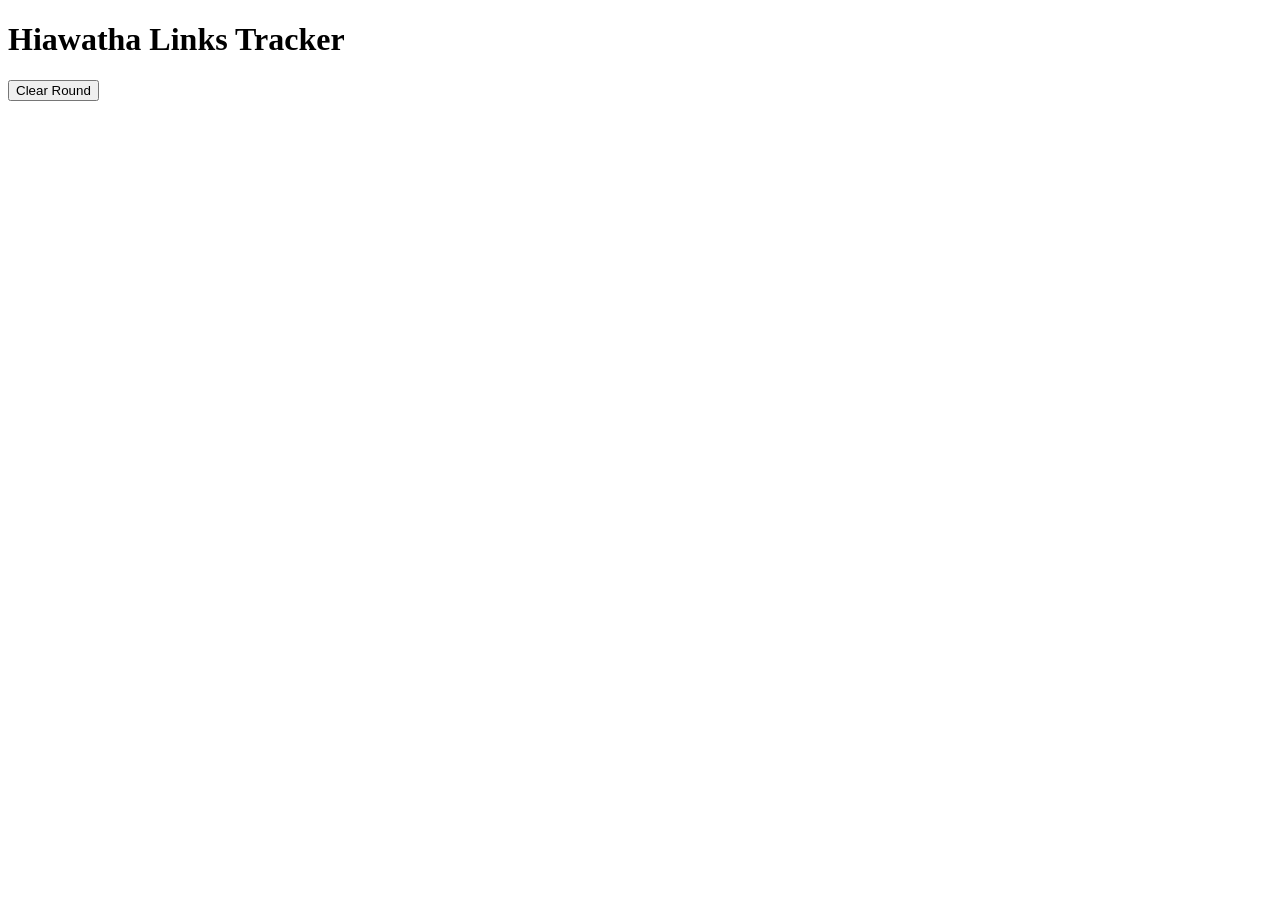
==== index.html @ b9799576 "Rename gemini-code-1778669986330.html to index.html" ====
<!DOCTYPE html>
<html lang="en">
<head>
    <meta charset="UTF-8">
    <meta name="viewport" content="width=device-width, initial-scale=1.0">
    <title>Hiawatha Links Tracker</title>
    <link rel="stylesheet" href="style.css">
</head>
<body>
    <header>
        <h1>Hiawatha Links Tracker</h1>
        <button id="reset-btn">Clear Round</button>
    </header>

    <main id="course-container">
        <!-- Holes 1-18 will be injected here via JavaScript -->
    </main>

    <script src="script.js"></script>
</body>
</html>
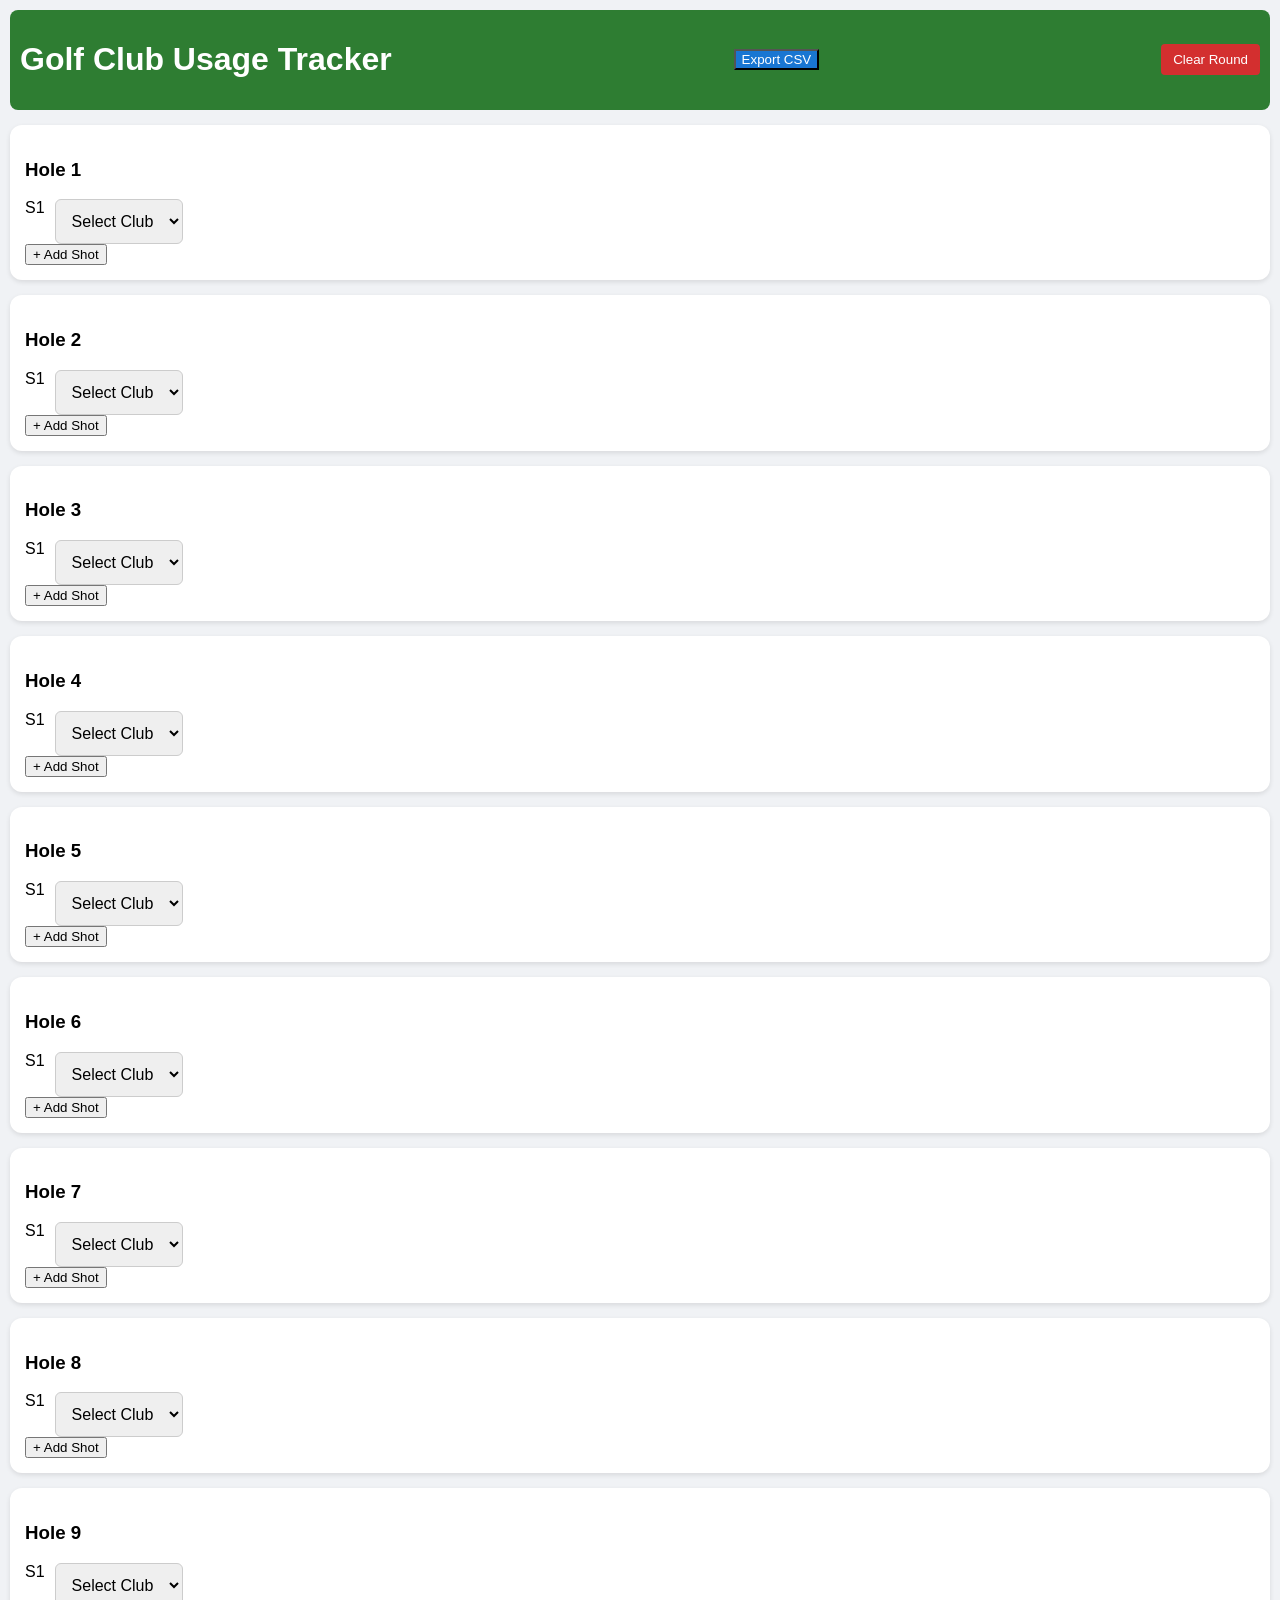
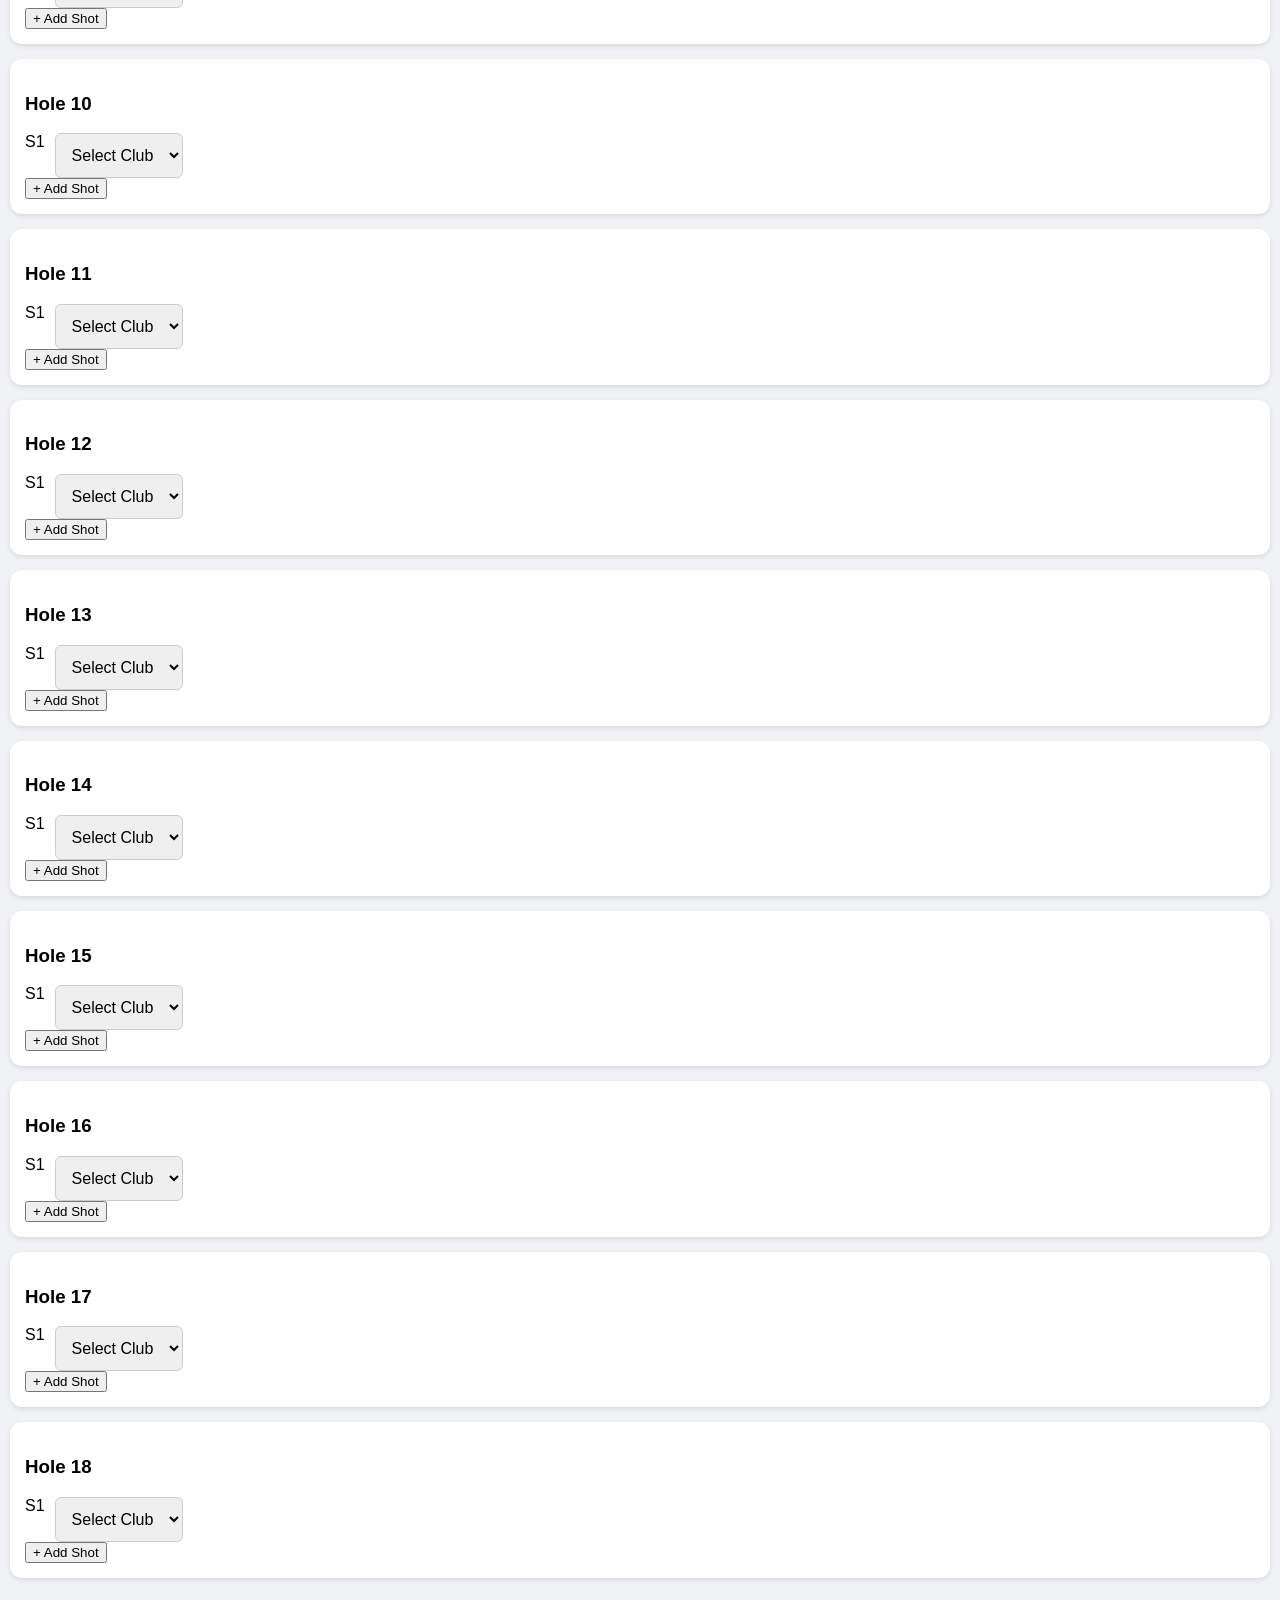
==== commit 72786671: "Update index.html" ====
--- a/index.html
+++ b/index.html
@@ -8,7 +8,8 @@
 </head>
 <body>
     <header>
-        <h1>Hiawatha Links Tracker</h1>
+        <h1>Golf Club Usage Tracker</h1>
+        <button id="export-btn" style="background: #1976d2; color: white;">Export CSV</button>
         <button id="reset-btn">Clear Round</button>
     </header>
 
--- a/style.css
+++ b/style.css
@@ -0,0 +1,50 @@
+:root {
+    --primary-green: #2e7d32;
+    --sand-bunker: #f5f5dc;
+}
+
+body {
+    font-family: -apple-system, BlinkMacSystemFont, "Segoe UI", Roboto, sans-serif;
+    background-color: #f0f2f5;
+    margin: 0;
+    padding: 10px;
+}
+
+header {
+    display: flex;
+    justify-content: space-between;
+    align-items: center;
+    padding: 10px;
+    background: var(--primary-green);
+    color: white;
+    border-radius: 8px;
+}
+
+.hole-card {
+    background: white;
+    margin: 15px 0;
+    padding: 15px;
+    border-radius: 12px;
+    box-shadow: 0 2px 5px rgba(0,0,0,0.1);
+}
+
+.shot-row {
+    display: flex;
+    gap: 10px;
+    margin-top: 10px;
+}
+
+select, input {
+    padding: 12px;
+    border-radius: 6px;
+    border: 1px solid #ccc;
+    font-size: 16px; /* Prevents auto-zoom on iOS */
+}
+
+button#reset-btn {
+    background: #d32f2f;
+    color: white;
+    border: none;
+    padding: 8px 12px;
+    border-radius: 4px;
+}
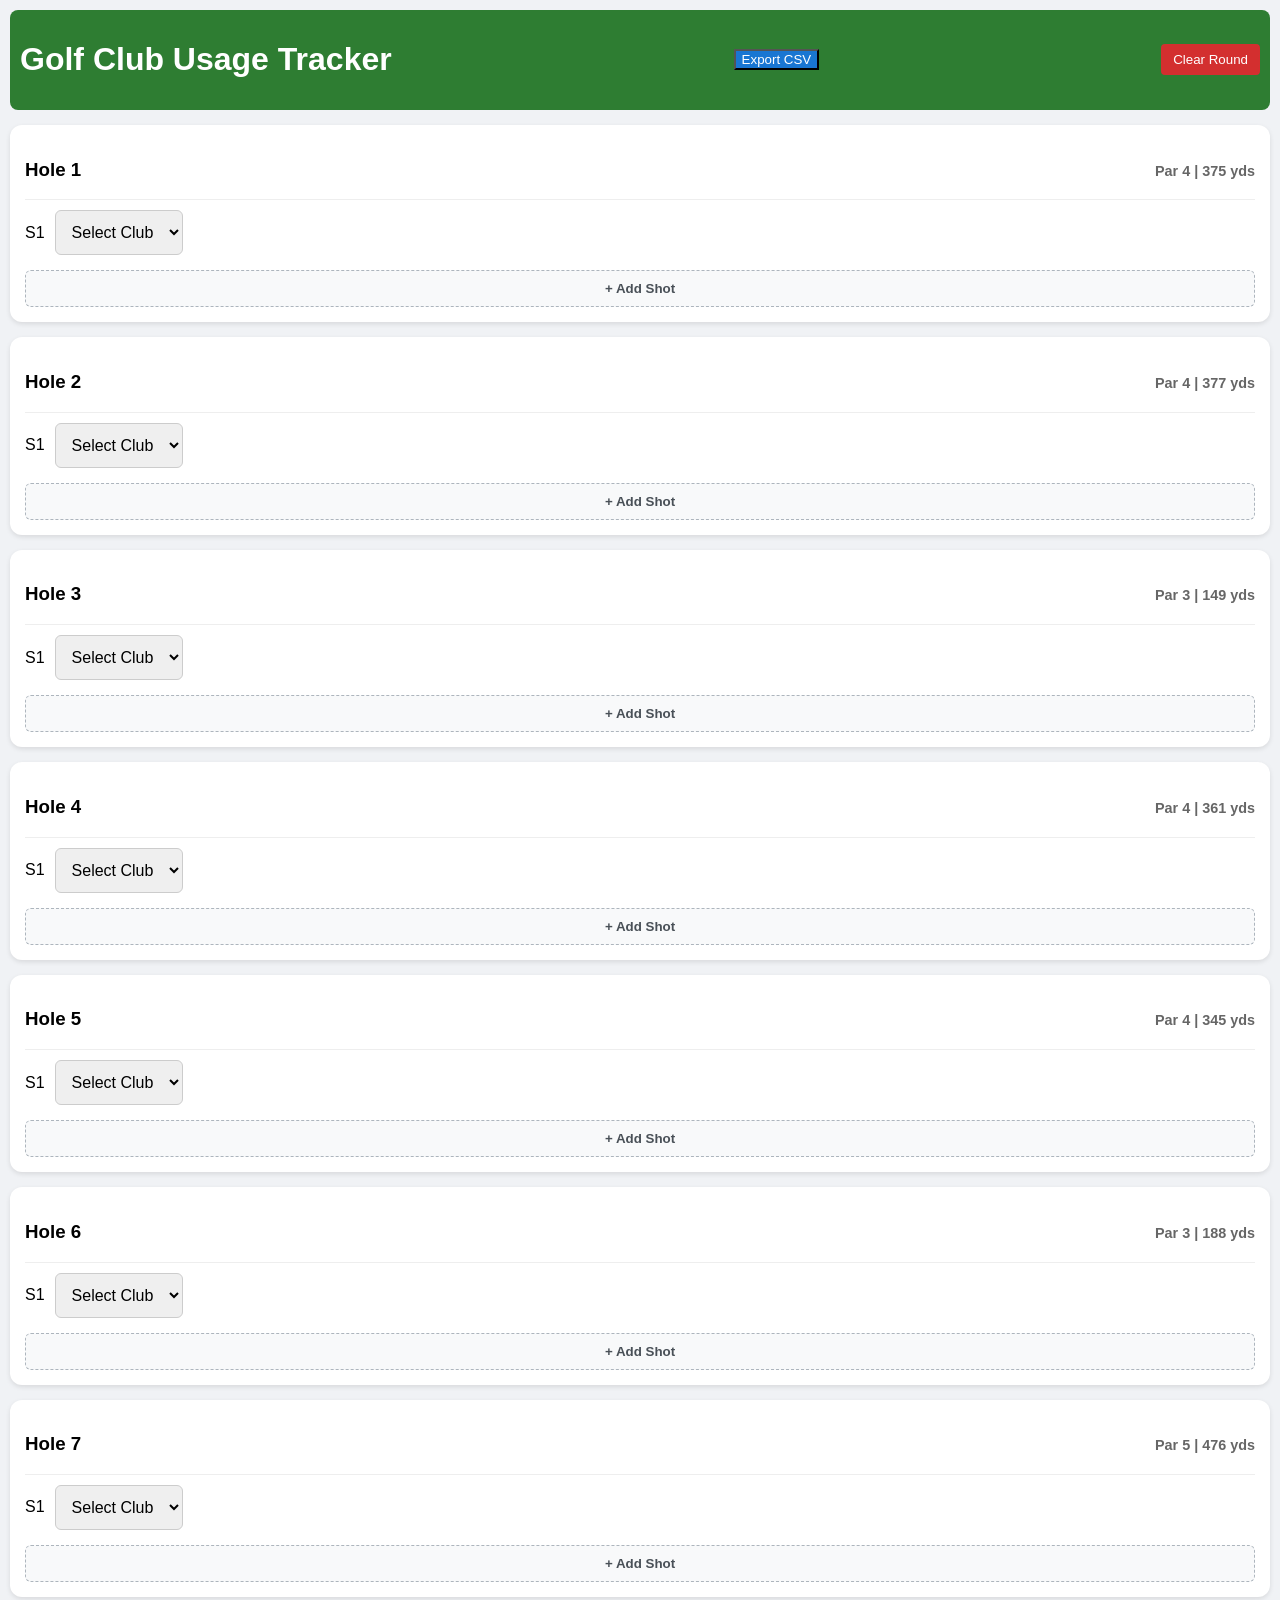
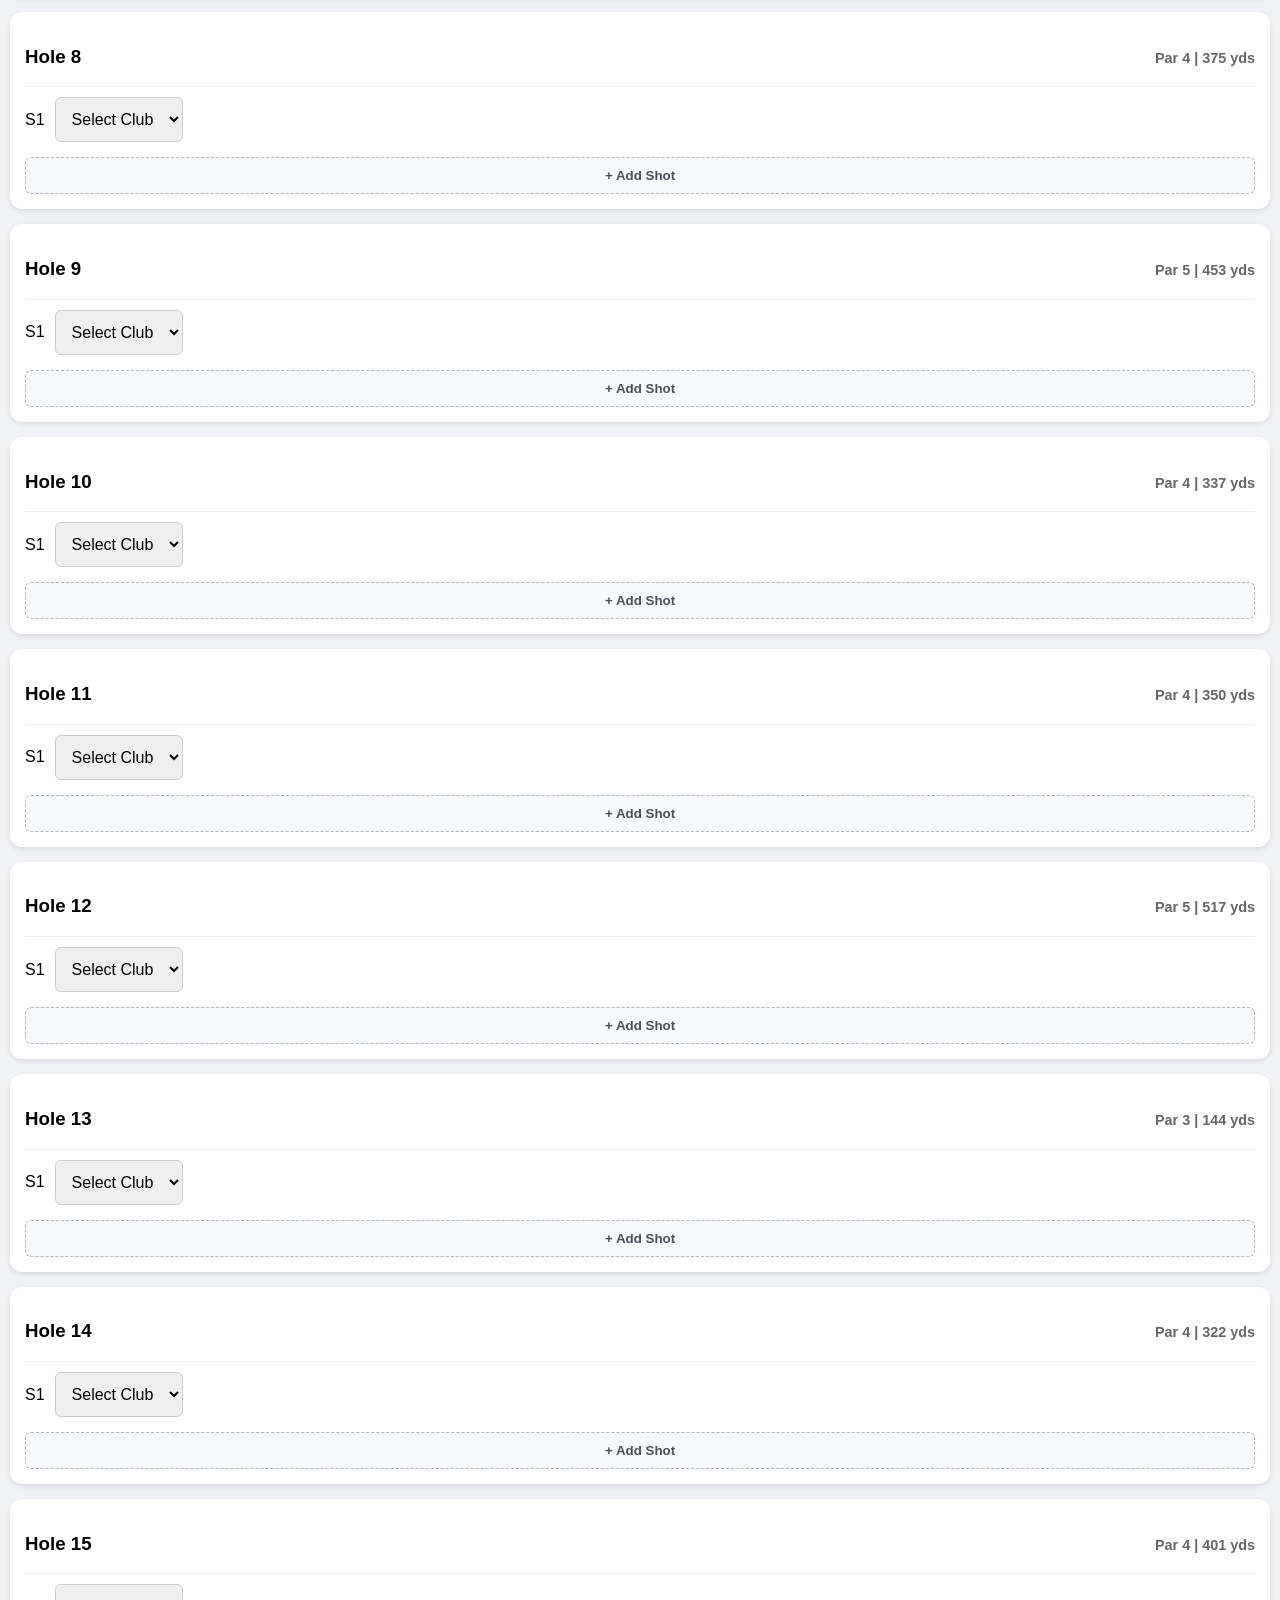
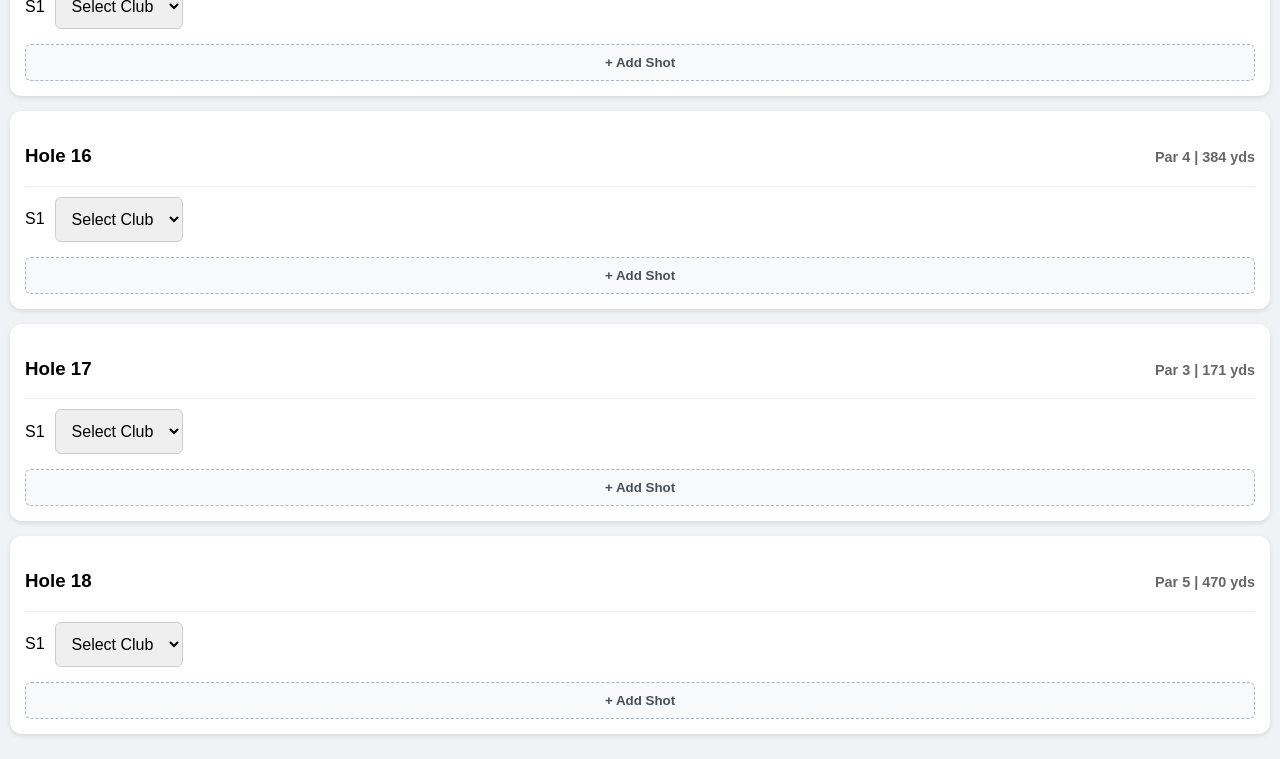
==== commit 06365d85: "Update index.html" ====
--- a/index.html
+++ b/index.html
@@ -14,6 +14,15 @@
     </header>
 
     <main id="course-container">
+        <section id="course-config">
+    <label for="tee-selector">Playing From:</label>
+    <select id="tee-selector">
+        <option value="blue">Blue (Back)</option>
+        <option value="white" selected>White (Middle)</option>
+        <option value="green">Green (Forward)</option>
+        <option value="gold">Gold (Championship)</option>
+    </select>
+</section>
         <!-- Holes 1-18 will be injected here via JavaScript -->
     </main>
 
--- a/style.css
+++ b/style.css
@@ -28,10 +28,30 @@
     box-shadow: 0 2px 5px rgba(0,0,0,0.1);
 }
 
+/* Existing shot-row update */
 .shot-row {
     display: flex;
     gap: 10px;
-    margin-top: 10px;
+    align-items: center;
+    margin-bottom: 12px; /* Adds space between each shot row */
+}
+
+/* New styling for the Add Shot button */
+.add-shot-btn {
+    display: block;
+    width: 100%;
+    padding: 10px;
+    margin-top: 15px; /* Creates the specific room you requested */
+    background-color: #f8f9fa;
+    border: 1px dashed #adb5bd;
+    border-radius: 6px;
+    color: #495057;
+    font-weight: 600;
+    cursor: pointer;
+}
+
+.add-shot-btn:active {
+    background-color: #e9ecef;
 }
 
 select, input {
@@ -48,3 +68,32 @@
     padding: 8px 12px;
     border-radius: 4px;
 }
+#course-config {
+    background: white;
+    padding: 15px;
+    margin-bottom: 10px;
+    border-radius: 8px;
+    display: flex;
+    align-items: center;
+    gap: 15px;
+}
+
+.hole-header {
+    display: flex;
+    justify-content: space-between;
+    align-items: baseline;
+    border-bottom: 1px solid #eee;
+    margin-bottom: 10px;
+}
+
+.hole-info {
+    font-size: 0.9rem;
+    color: #666;
+    font-weight: bold;
+}
+
+#tee-selector {
+    flex-grow: 1;
+    padding: 8px;
+    border-radius: 4px;
+}
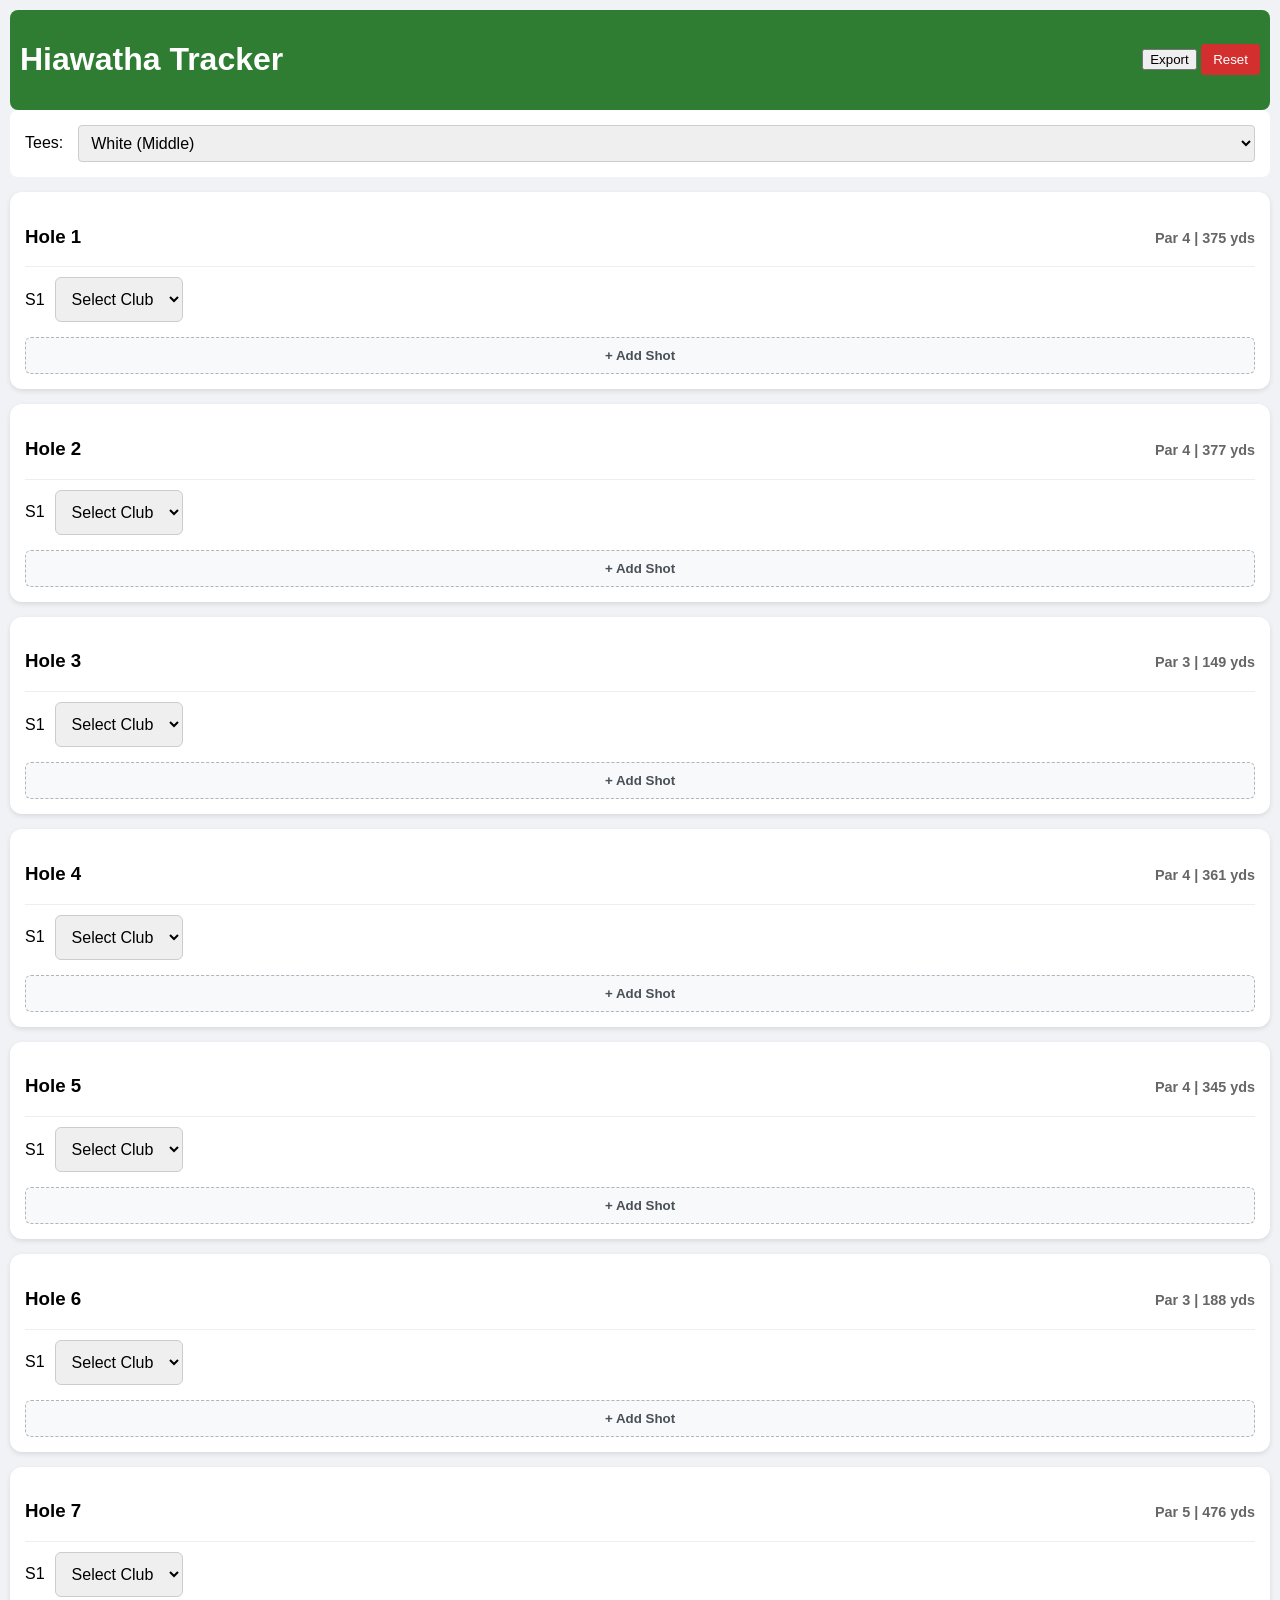
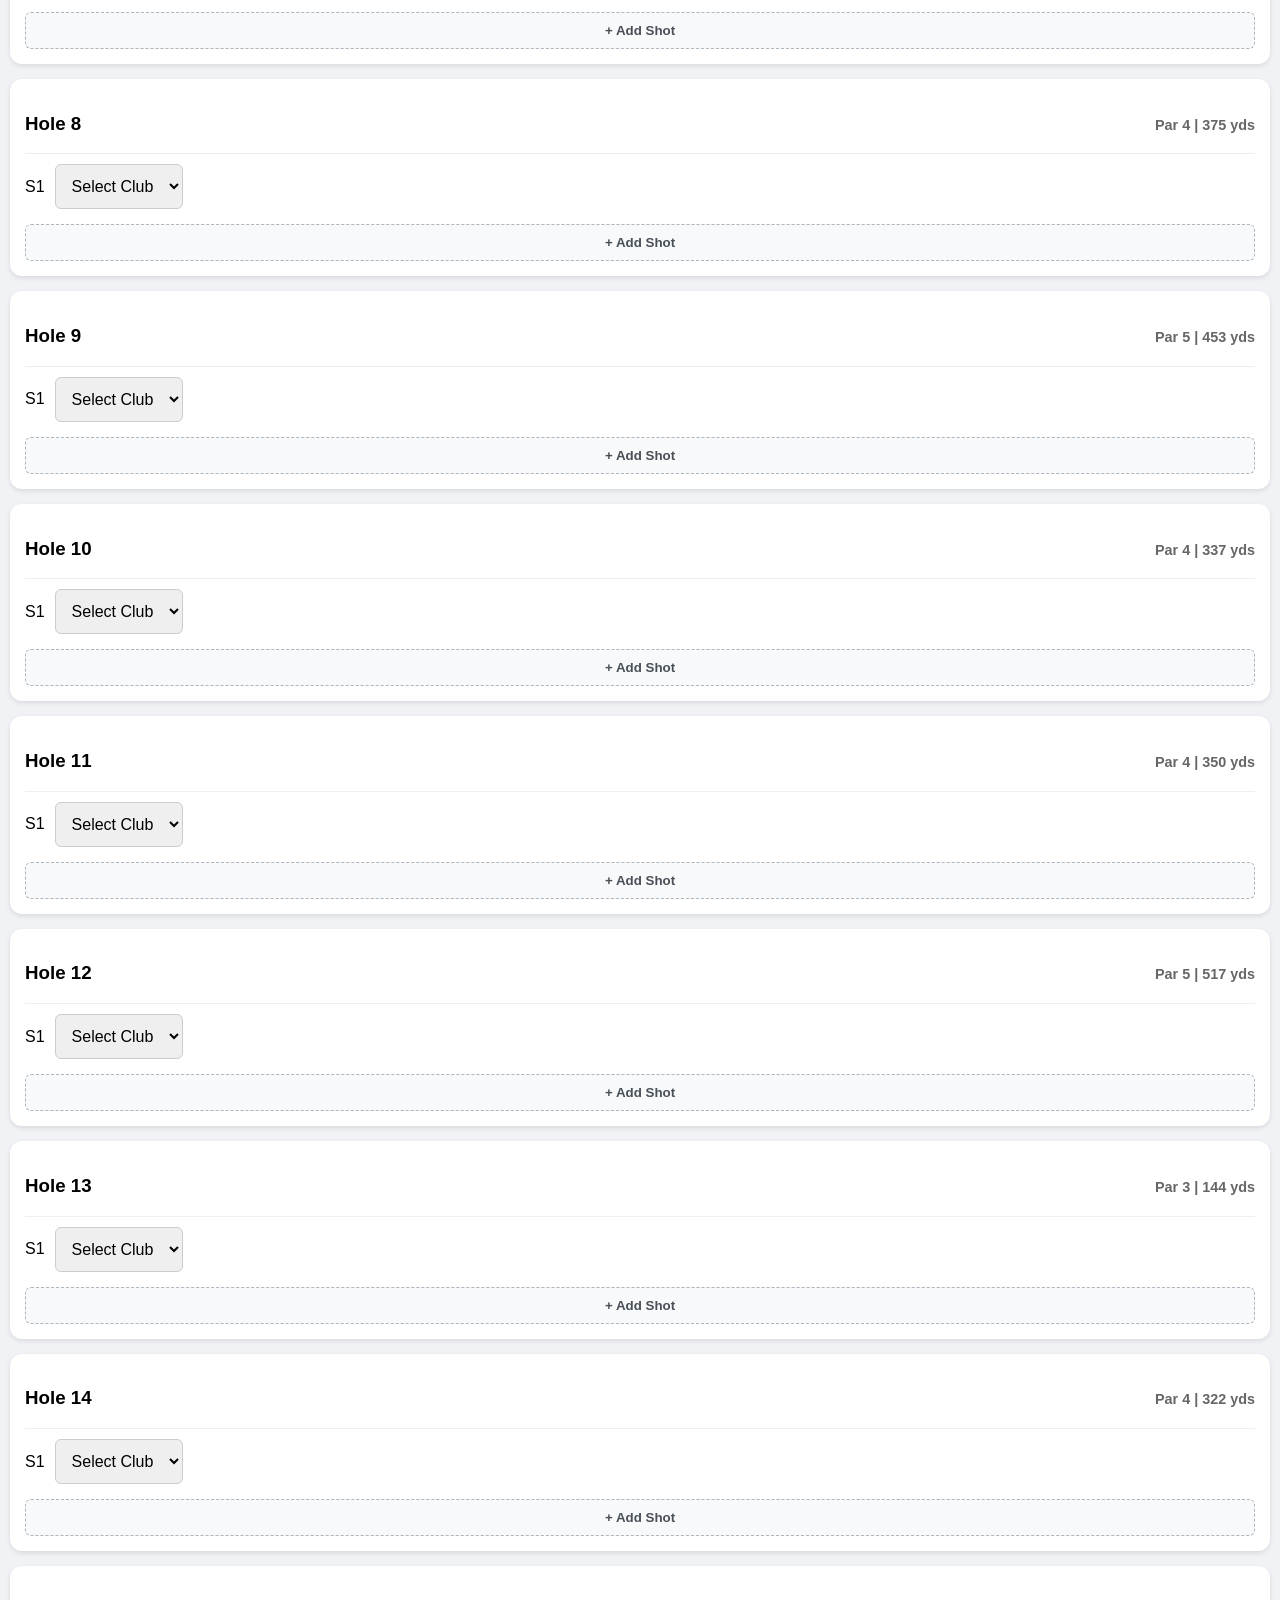
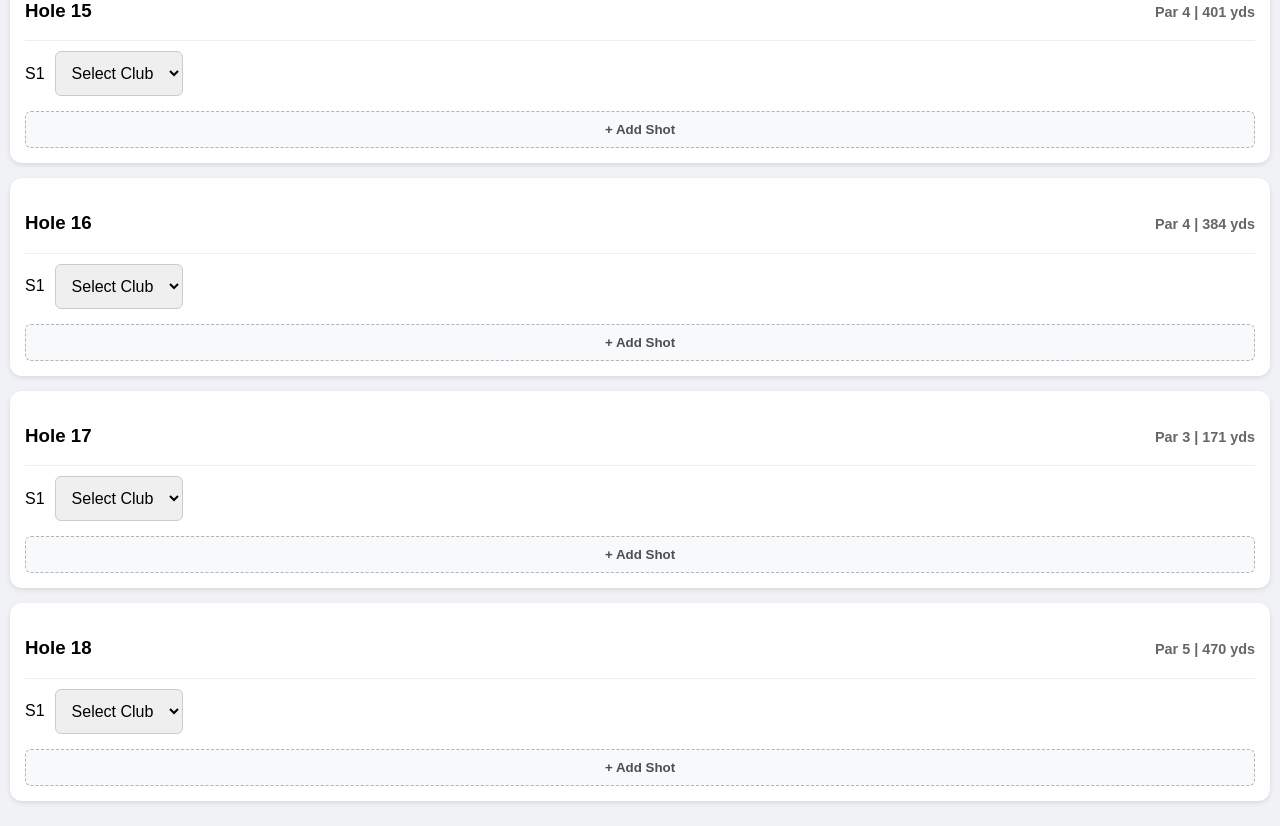
==== commit 74b2a61b: "Update index.html" ====
--- a/index.html
+++ b/index.html
@@ -2,28 +2,31 @@
 <html lang="en">
 <head>
     <meta charset="UTF-8">
-    <meta name="viewport" content="width=device-width, initial-scale=1.0">
+    <meta name="viewport" content="width=device-width, initial-scale=1.0, maximum-scale=1.0, user-scalable=0">
     <title>Hiawatha Links Tracker</title>
     <link rel="stylesheet" href="style.css">
 </head>
 <body>
     <header>
-        <h1>Golf Club Usage Tracker</h1>
-        <button id="export-btn" style="background: #1976d2; color: white;">Export CSV</button>
-        <button id="reset-btn">Clear Round</button>
+        <h1>Hiawatha Tracker</h1>
+        <div class="header-actions">
+            <button id="export-btn" class="btn-blue">Export</button>
+            <button id="reset-btn" class="btn-red">Reset</button>
+        </div>
     </header>
 
+    <section id="course-config">
+        <label for="tee-selector">Tees:</label>
+        <select id="tee-selector">
+            <option value="gold">Gold (Championship)</option>
+            <option value="blue">Blue (Back)</option>
+            <option value="white" selected>White (Middle)</option>
+            <option value="green">Green (Forward)</option>
+        </select>
+    </section>
+
     <main id="course-container">
-        <section id="course-config">
-    <label for="tee-selector">Playing From:</label>
-    <select id="tee-selector">
-        <option value="blue">Blue (Back)</option>
-        <option value="white" selected>White (Middle)</option>
-        <option value="green">Green (Forward)</option>
-        <option value="gold">Gold (Championship)</option>
-    </select>
-</section>
-        <!-- Holes 1-18 will be injected here via JavaScript -->
+        <!-- Holes injected via JS -->
     </main>
 
     <script src="script.js"></script>
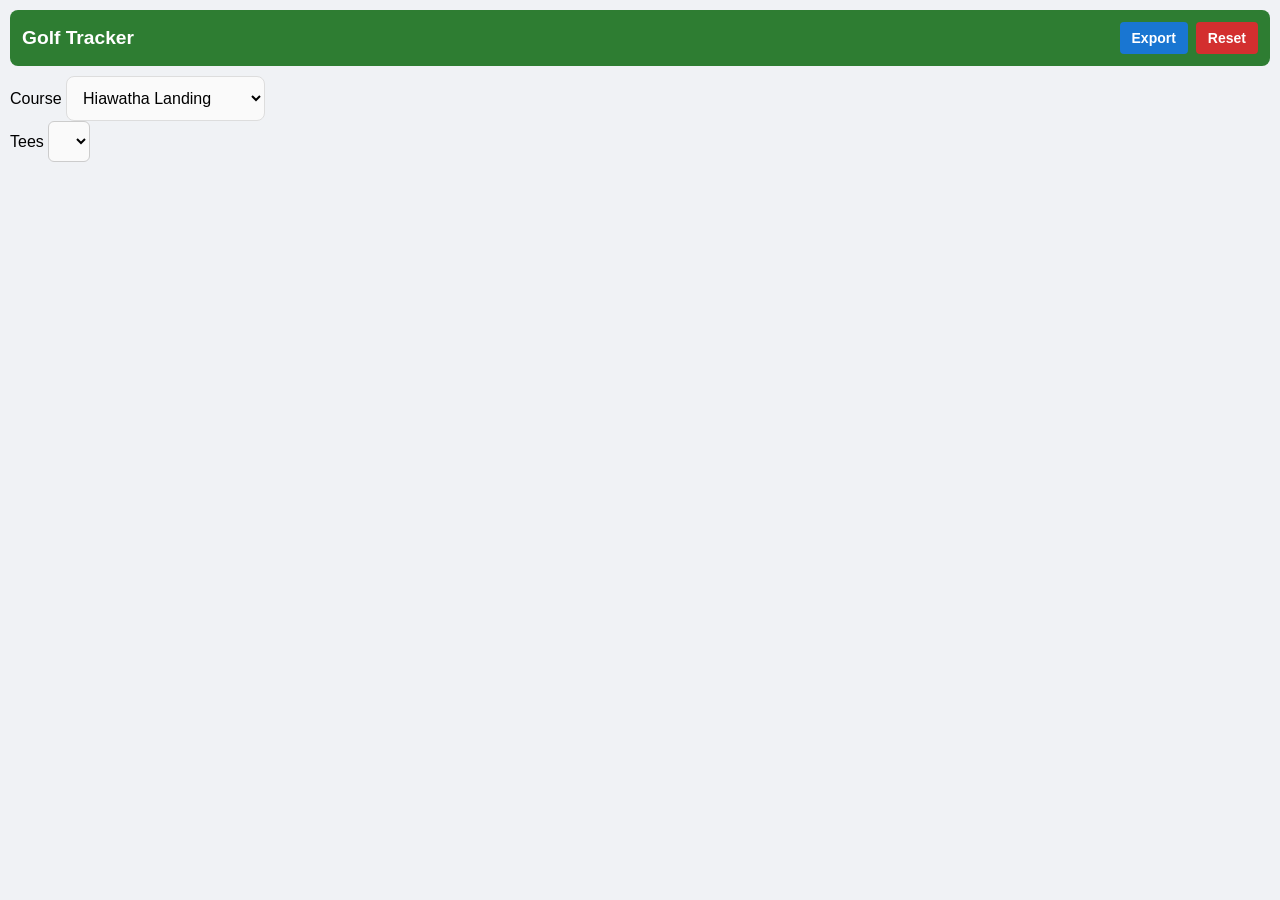
==== commit 982e90bb: "Update index.html" ====
--- a/index.html
+++ b/index.html
@@ -3,31 +3,37 @@
 <head>
     <meta charset="UTF-8">
     <meta name="viewport" content="width=device-width, initial-scale=1.0, maximum-scale=1.0, user-scalable=0">
-    <title>Hiawatha Links Tracker</title>
+    <title>NY Golf Club Tracker</title>
     <link rel="stylesheet" href="style.css">
 </head>
 <body>
     <header>
-        <h1>Hiawatha Tracker</h1>
+        <h1>Golf Tracker</h1>
         <div class="header-actions">
             <button id="export-btn" class="btn-blue">Export</button>
             <button id="reset-btn" class="btn-red">Reset</button>
         </div>
     </header>
 
-    <section id="course-config">
-        <label for="tee-selector">Tees:</label>
-        <select id="tee-selector">
-            <option value="gold">Gold (Championship)</option>
-            <option value="blue">Blue (Back)</option>
-            <option value="white" selected>White (Middle)</option>
-            <option value="green">Green (Forward)</option>
-        </select>
+    <section id="selectors">
+        <div class="select-group">
+            <label for="course-selector">Course</label>
+            <select id="course-selector">
+                <option value="hiawatha">Hiawatha Landing</option>
+                <option value="enjoie">En-Joie</option>
+                <option value="traditions">Traditions at the Glen</option>
+                <option value="tallpines">Tall Pines</option>
+                <option value="tioga">Tioga Golf Club</option>
+                <option value="elypark">Ely Park</option>
+            </select>
+        </div>
+        <div class="select-group">
+            <label for="tee-selector">Tees</label>
+            <select id="tee-selector"></select>
+        </div>
     </section>
 
-    <main id="course-container">
-        <!-- Holes injected via JS -->
-    </main>
+    <main id="course-container"></main>
 
     <script src="script.js"></script>
 </body>
--- a/style.css
+++ b/style.css
@@ -1,99 +1,116 @@
 :root {
     --primary-green: #2e7d32;
-    --sand-bunker: #f5f5dc;
+    --danger-red: #d32f2f;
+    --action-blue: #1976d2;
+    --bg-gray: #f0f2f5;
 }
 
 body {
     font-family: -apple-system, BlinkMacSystemFont, "Segoe UI", Roboto, sans-serif;
-    background-color: #f0f2f5;
+    background-color: var(--bg-gray);
     margin: 0;
     padding: 10px;
+    padding-bottom: 50px;
 }
 
 header {
     display: flex;
     justify-content: space-between;
     align-items: center;
-    padding: 10px;
+    padding: 12px;
     background: var(--primary-green);
     color: white;
     border-radius: 8px;
+    margin-bottom: 10px;
+}
+
+h1 { font-size: 1.2rem; margin: 0; }
+
+.header-actions { display: flex; gap: 8px; }
+
+button {
+    border: none;
+    padding: 8px 12px;
+    border-radius: 4px;
+    font-weight: bold;
+    font-size: 14px;
+    cursor: pointer;
+}
+
+.btn-blue { background: var(--action-blue); color: white; }
+.btn-red { background: var(--danger-red); color: white; }
+
+#course-config {
+    background: white;
+    padding: 15px;
+    margin-bottom: 15px;
+    border-radius: 12px;
+    display: flex;
+    align-items: center;
+    gap: 10px;
+    box-shadow: 0 2px 4px rgba(0,0,0,0.05);
+}
+
+#tee-selector {
+    flex-grow: 1;
+    padding: 10px;
+    font-size: 16px; /* Prevents iOS zoom */
+    border-radius: 6px;
+    border: 1px solid #ccc;
 }
 
 .hole-card {
     background: white;
-    margin: 15px 0;
+    margin-bottom: 20px;
     padding: 15px;
     border-radius: 12px;
-    box-shadow: 0 2px 5px rgba(0,0,0,0.1);
-}
-
-/* Existing shot-row update */
-.shot-row {
-    display: flex;
-    gap: 10px;
-    align-items: center;
-    margin-bottom: 12px; /* Adds space between each shot row */
-}
-
-/* New styling for the Add Shot button */
-.add-shot-btn {
-    display: block;
-    width: 100%;
-    padding: 10px;
-    margin-top: 15px; /* Creates the specific room you requested */
-    background-color: #f8f9fa;
-    border: 1px dashed #adb5bd;
-    border-radius: 6px;
-    color: #495057;
-    font-weight: 600;
-    cursor: pointer;
-}
-
-.add-shot-btn:active {
-    background-color: #e9ecef;
-}
-
-select, input {
-    padding: 12px;
-    border-radius: 6px;
-    border: 1px solid #ccc;
-    font-size: 16px; /* Prevents auto-zoom on iOS */
-}
-
-button#reset-btn {
-    background: #d32f2f;
-    color: white;
-    border: none;
-    padding: 8px 12px;
-    border-radius: 4px;
-}
-#course-config {
-    background: white;
-    padding: 15px;
-    margin-bottom: 10px;
-    border-radius: 8px;
-    display: flex;
-    align-items: center;
-    gap: 15px;
+    box-shadow: 0 2px 8px rgba(0,0,0,0.1);
 }
 
 .hole-header {
     display: flex;
     justify-content: space-between;
-    align-items: baseline;
+    align-items: center;
     border-bottom: 1px solid #eee;
-    margin-bottom: 10px;
+    margin-bottom: 15px;
+    padding-bottom: 5px;
 }
 
-.hole-info {
-    font-size: 0.9rem;
-    color: #666;
-    font-weight: bold;
+.hole-header h3 { margin: 0; color: #333; }
+.hole-info { font-weight: bold; color: #666; font-size: 0.9rem; }
+
+.shot-row {
+    display: flex;
+    align-items: center;
+    gap: 15px;
+    margin-bottom: 12px;
 }
 
-#tee-selector {
+.shot-row label {
+    font-weight: bold;
+    min-width: 30px;
+    color: #888;
+}
+
+select {
     flex-grow: 1;
-    padding: 8px;
-    border-radius: 4px;
+    padding: 12px;
+    font-size: 16px;
+    border-radius: 8px;
+    border: 1px solid #ddd;
+    background-color: #fafafa;
 }
+
+.add-shot-btn {
+    display: block;
+    width: 100%;
+    padding: 12px;
+    margin-top: 15px;
+    background-color: #f8f9fa;
+    border: 2px dashed #ccd0d5;
+    border-radius: 8px;
+    color: #555;
+    font-size: 16px;
+}
+
+.add-shot-btn:active { background-color: #e9ecef; }
